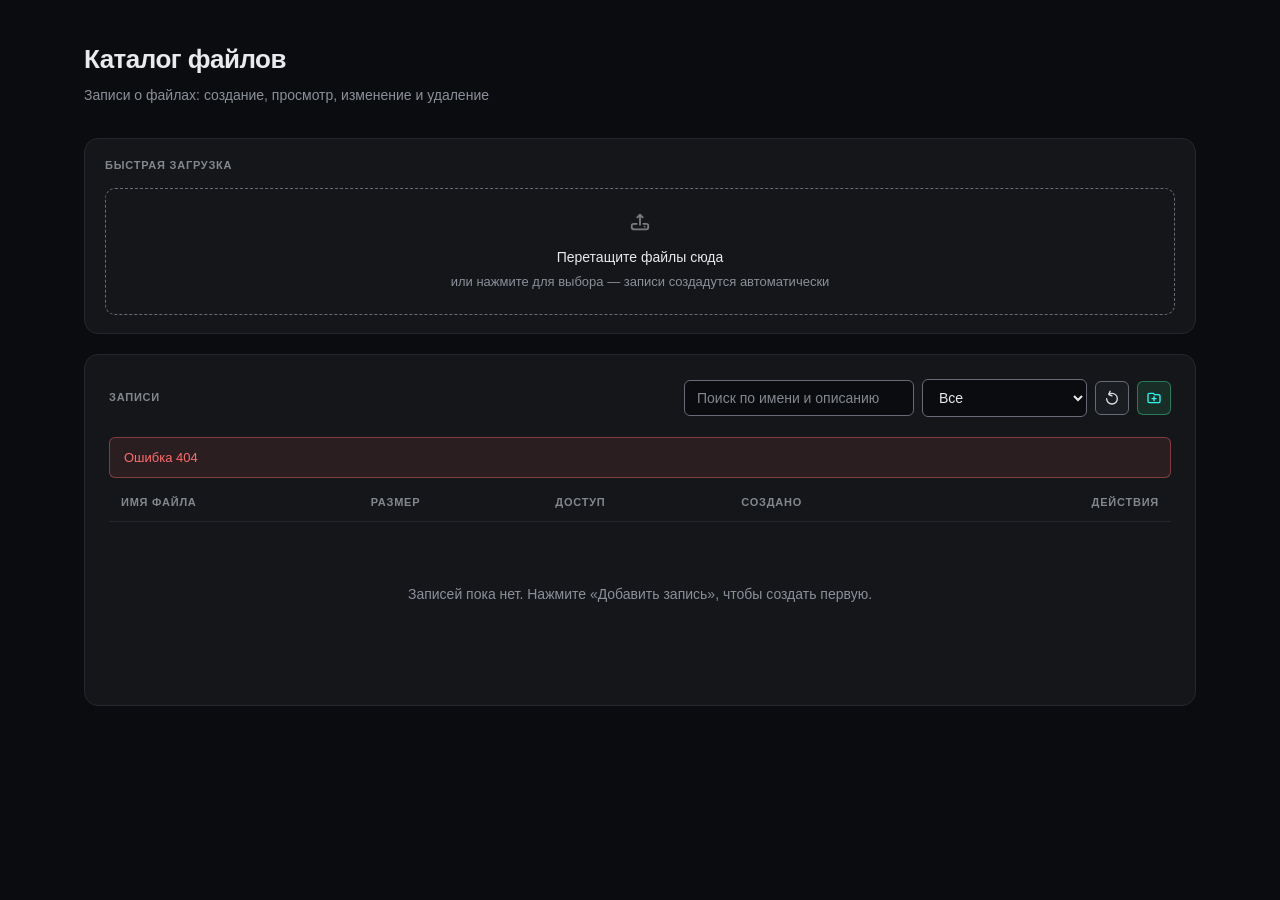
==== static/html/index.html @ 5345fb0f "Редизайн: тёмная техническая тема на CSS-токенах Палитра, отступы, скругления и шрифты объявлены пер" ====
<!DOCTYPE html>
<html lang="ru">
<head>
    <meta charset="UTF-8">
    <meta name="viewport" content="width=device-width, initial-scale=1.0">
    <title>Каталог файлов</title>
    <link rel="icon" href="data:image/svg+xml,<svg xmlns='http://www.w3.org/2000/svg' viewBox='0 0 32 32'><rect width='32' height='32' rx='7' fill='%230B0C0F'/><path d='M10 7h7l6 6v12a2 2 0 0 1-2 2H10a2 2 0 0 1-2-2V9a2 2 0 0 1 2-2z' fill='none' stroke='%233DDC97' stroke-width='2' stroke-linejoin='round'/></svg>">
    <link rel="stylesheet" href="/static/css/app.css">
</head>
<body>
    <div class="container">
        <div class="page-header">
            <h1>Каталог файлов</h1>
            <p>Записи о файлах: создание, просмотр, изменение и удаление</p>
        </div>

        <div class="upload-section">
            <h2>Быстрая загрузка</h2>

            <div class="drop-zone" id="dropZone" role="button" tabindex="0"
                 aria-label="Перетащите файлы сюда или нажмите для выбора">
                <div class="drop-zone-content">
                    <div class="drop-zone-icon">
                        <img src="/static/icons/upload.svg" class="icon-svg" alt="">
                    </div>
                    <div class="drop-zone-text">Перетащите файлы сюда</div>
                    <div class="drop-zone-hint">
                        или нажмите для выбора — записи создадутся автоматически
                    </div>
                </div>
            </div>

            <input type="file" id="fileInput" class="file-input" multiple>

            <div class="progress-container" id="progressContainer" style="display: none;">
                <div class="progress-bar">
                    <div class="progress-fill" id="progressFill"></div>
                </div>
                <div class="progress-text" id="progressText"></div>
            </div>
        </div>

        <div class="content-section">
            <div class="content-header">
                <div class="section-heading">
                    <h2 class="section-title">Записи</h2>
                </div>
                <div class="header-actions">
                    <input type="search" class="form-input toolbar-search" id="searchInput"
                           aria-label="Поиск по имени и описанию"
                           placeholder="Поиск по имени и описанию">
                    <select class="form-input toolbar-filter" id="publicFilter" aria-label="Фильтр по публичности">
                        <option value="">Все</option>
                        <option value="true">Только публичные</option>
                        <option value="false">Только приватные</option>
                    </select>
                    <button class="icon-btn" id="refreshBtn" title="Обновить список">
                        <img src="/static/icons/reload.svg" class="icon-svg" alt="Обновить">
                    </button>
                    <button class="icon-btn icon-btn-accent" id="createBtn" title="Добавить запись">
                        <img src="/static/icons/folder-plus.svg" class="icon-svg" alt="Добавить">
                    </button>
                </div>
            </div>

            <div class="notice" id="filesMessage"></div>

            <div class="loading" id="loadingFiles">
                <div class="spinner"></div>
                <p>Загрузка списка...</p>
            </div>

            <div id="filesContent" style="display: none;">
                <table class="files-table">
                    <thead>
                        <tr>
                            <th>Имя файла</th>
                            <th>Размер</th>
                            <th>Доступ</th>
                            <th>Создано</th>
                            <th>Действия</th>
                        </tr>
                    </thead>
                    <tbody id="filesList"></tbody>
                </table>

                <div class="empty-state" id="emptyState" style="display: none;">
                    <p>Записей пока нет. Нажмите «Добавить запись», чтобы создать первую.</p>
                </div>

                <div class="table-footer" id="tableFooter"></div>
            </div>
        </div>
    </div>

    <div class="modal" id="formModal">
        <div class="modal-content">
            <div class="modal-header">
                <h3 class="modal-title">Добавить запись</h3>
                <button class="close-btn" id="closeFormModal">&times;</button>
            </div>
            <div class="modal-form">
                <div class="form-group">
                    <label class="form-label" for="fieldFilename">Имя файла</label>
                    <input type="text" class="form-input" id="fieldFilename" maxlength="255"
                           placeholder="например, отчёт.pdf">
                </div>
                <div class="form-group">
                    <label class="form-label" for="fieldDescription">Описание</label>
                    <textarea class="form-input" id="fieldDescription" rows="3" maxlength="1000"
                              placeholder="Необязательное описание"></textarea>
                </div>
                <div class="form-group form-group-inline">
                    <input type="checkbox" id="fieldIsPublic">
                    <label class="form-label" for="fieldIsPublic">Публичная запись</label>
                </div>
                <div class="error-message" id="formError"></div>
            </div>
            <div class="modal-actions">
                <button class="modal-btn modal-btn-secondary" id="cancelForm">Отмена</button>
                <button class="modal-btn modal-btn-primary" id="submitForm">Сохранить</button>
            </div>
        </div>
    </div>

    <script src="/static/js/common.js"></script>
    <script src="/static/js/app.js"></script>
</body>
</html>
---- static/css/app.css ----
/* ==========================================================================
   Каталог файлов — тёмная техническая тема.
   Все цвета и размеры объявлены токенами ниже; в компонентах
   захардкоженных значений нет.
   ========================================================================== */

:root {
    /* поверхности */
    --bg:            #0B0C0F;
    --surface:       #141619;
    --surface-2:     #1A1D22;
    --surface-hover: #1F2229;

    /* границы */
    --border:        #24272E;   /* декоративные разделители и края карточек */
    --border-strong: #343945;
    --control:       #666B75;   /* границы контролов, >=3:1 по WCAG 1.4.11 */
    --control-hover: #8B909A;

    /* текст */
    --text:      #E8EAED;
    --text-dim:  #8B909A;
    --text-faint:#83888F;

    /* акценты */
    --accent:        #3DDC97;
    --accent-soft:   rgba(61, 220, 151, 0.12);
    --accent-border: rgba(61, 220, 151, 0.45);
    --danger:        #FF6B6B;
    --danger-soft:   rgba(255, 107, 107, 0.10);
    --danger-border: rgba(255, 107, 107, 0.40);

    /* геометрия */
    --r-sm: 6px;
    --r:    10px;
    --r-lg: 14px;

    /* шрифты: системные, чтобы приложение не зависело от сети */
    --font: -apple-system, BlinkMacSystemFont, "Segoe UI", Inter, Roboto,
            "Helvetica Neue", Arial, sans-serif;
    --mono: ui-monospace, SFMono-Regular, "JetBrains Mono", Menlo, Consolas, monospace;
}

* { box-sizing: border-box; }

body {
    margin: 0;
    min-height: 100vh;
    background: var(--bg);
    color: var(--text);
    font-family: var(--font);
    font-size: 15px;
    line-height: 1.5;
    -webkit-font-smoothing: antialiased;
}

.container {
    width: 100%;
    max-width: 1160px;
    margin: 0 auto;
    padding: 40px 24px 64px;
}

/* ---------- шапка страницы ---------- */

.page-header { margin-bottom: 32px; }

.page-header h1 {
    margin: 0;
    font-size: 26px;
    font-weight: 600;
    letter-spacing: -0.02em;
}

.page-header p {
    margin: 6px 0 0;
    color: var(--text-dim);
    font-size: 14px;
}

/* ---------- карточки-секции ---------- */

.upload-section,
.content-section {
    background: var(--surface);
    border: 1px solid var(--border);
    border-radius: var(--r-lg);
    padding: 24px;
    margin-bottom: 20px;
}

/* Загрузка — вспомогательное действие, поэтому карточка компактнее,
   чтобы таблица не уходила под сгиб. */
.upload-section { padding: 18px 20px; }

/* Единый стиль надзаголовка: секции, шапка таблицы, карточки записи */
.upload-section h2,
.section-title,
.detail-card-title,
.files-table th {
    font-size: 11px;
    font-weight: 600;
    text-transform: uppercase;
    letter-spacing: 0.07em;
    color: var(--text-faint);
}

.upload-section h2 { margin: 0 0 14px; }

/* ---------- зона перетаскивания ---------- */

.drop-zone {
    border: 1px dashed var(--control);
    border-radius: var(--r);
    padding: 22px 20px;
    text-align: center;
    cursor: pointer;
    transition: border-color 0.15s, background 0.15s;
}

.drop-zone:hover {
    border-color: var(--control-hover);
    background: var(--surface-2);
}

.drop-zone.drag-over {
    border-color: var(--accent-border);
    background: var(--accent-soft);
}

.drop-zone-icon { margin-bottom: 8px; opacity: 0.5; }
.drop-zone-text { font-size: 14px; font-weight: 500; }
.drop-zone-hint { margin-top: 4px; font-size: 13px; color: var(--text-dim); }

.file-input { display: none; }

/* ---------- прогресс ---------- */

.progress-container { margin-top: 16px; }

.progress-bar {
    height: 3px;
    background: var(--border);
    border-radius: 2px;
    overflow: hidden;
}

.progress-fill {
    height: 100%;
    width: 0;
    background: var(--accent);
    transition: width 0.25s;
}

.progress-text {
    margin-top: 8px;
    font-size: 12px;
    font-family: var(--mono);
    color: var(--text-dim);
}

/* ---------- заголовок секции и панель инструментов ---------- */

.content-header {
    display: flex;
    align-items: center;
    justify-content: space-between;
    gap: 14px;
    flex-wrap: wrap;
    margin-bottom: 20px;
}

.section-heading { display: flex; align-items: center; gap: 12px; }

.section-title { margin: 0; }

/* Имя файла — заголовок страницы записи, а не подпись секции:
   верхний регистр исказил бы само имя. */
.record-title {
    margin: 0;
    font-size: 17px;
    font-weight: 600;
    letter-spacing: -0.01em;
    color: var(--text);
    word-break: break-word;
}

.header-actions {
    display: flex;
    align-items: center;
    gap: 8px;
    flex-wrap: wrap;
}

.header-actions .toolbar-search { width: 230px; max-width: 100%; }
.header-actions .toolbar-filter { width: 165px; }

/* ---------- кнопки-иконки ---------- */

.icon-btn {
    display: inline-flex;
    align-items: center;
    justify-content: center;
    width: 34px;
    height: 34px;
    padding: 0;
    background: var(--surface-2);
    border: 1px solid var(--control);
    border-radius: var(--r-sm);
    color: var(--text);
    cursor: pointer;
    transition: background 0.15s, border-color 0.15s;
}

.icon-btn:hover { background: var(--surface-hover); border-color: var(--control-hover); }

.icon-btn-accent {
    background: var(--accent-soft);
    border-color: var(--accent-border);
}
.icon-btn-accent:hover { background: rgba(61, 220, 151, 0.2); }

/* Иконки — чёрные SVG в <img>, поэтому перекрашиваем фильтром:
   brightness(0) делает силуэт, invert() поднимает его до светлого. */
.icon-svg {
    width: 16px;
    height: 16px;
    filter: brightness(0) invert(0.88);
}

.icon-btn-accent .icon-svg { filter: brightness(0) invert(0.82) sepia(1) saturate(4) hue-rotate(95deg); }
.drop-zone-icon .icon-svg { width: 22px; height: 22px; }

/* ---------- таблица ---------- */

#filesContent { overflow-x: auto; }

.files-table {
    width: 100%;
    border-collapse: collapse;
}

.files-table th {
    padding: 0 12px 10px;
    text-align: left;
    border-bottom: 1px solid var(--border);
    white-space: nowrap;
}

/* заголовок колонки выравниваем по её содержимому */
.files-table th:last-child { text-align: right; }

.files-table td {
    padding: 14px 12px;
    border-bottom: 1px solid var(--border);
    vertical-align: middle;
}

.files-table tr:last-child td { border-bottom: none; }

.clickable-row { cursor: pointer; transition: background 0.12s; }
.clickable-row:hover { background: var(--surface-2); }

.file-name-cell { min-width: 220px; }
.file-name-text { font-weight: 500; }

.row-hint {
    display: block;
    margin-top: 3px;
    font-size: 12px;
    color: var(--text-dim);
}

/* числа и даты — моноширинным, так столбцы читаются ровнее */
.files-table td:nth-child(2),
.files-table td:nth-child(4) {
    font-family: var(--mono);
    font-size: 13px;
    color: var(--text-dim);
    white-space: nowrap;
}

.actions-cell { cursor: default; width: 1%; white-space: nowrap; }

.file-actions { display: flex; gap: 6px; justify-content: flex-end; }

.action-btn {
    display: inline-flex;
    align-items: center;
    justify-content: center;
    width: 30px;
    height: 30px;
    padding: 0;
    background: transparent;
    border: 1px solid transparent;
    border-radius: var(--r-sm);
    cursor: pointer;
    transition: background 0.12s, border-color 0.12s;
}

.action-btn:hover { background: var(--surface-hover); border-color: var(--control); }
.action-btn[disabled] { opacity: 0.3; cursor: not-allowed; }
.action-btn[disabled]:hover { background: transparent; border-color: transparent; }

.delete-btn:hover { background: var(--danger-soft); border-color: var(--danger-border); }
.delete-btn:hover .icon-svg { filter: brightness(0) invert(0.6) sepia(1) saturate(6) hue-rotate(-30deg); }

/* ---------- бейджи ---------- */

.badge {
    display: inline-flex;
    align-items: center;
    gap: 6px;
    font-size: 12px;
    font-weight: 500;
    white-space: nowrap;
}

.badge::before {
    content: "";
    width: 6px;
    height: 6px;
    border-radius: 50%;
    background: currentColor;
}

.badge-public  { color: var(--accent); }
.badge-private { color: var(--text-faint); }

.muted { color: var(--text-faint); }
.mono  { font-family: var(--mono); font-size: 13px; }

/* ---------- состояния ---------- */

.notice {
    display: none;
    margin-bottom: 16px;
    padding: 10px 14px;
    border-radius: var(--r-sm);
    font-size: 13px;
    border: 1px solid var(--danger-border);
    background: var(--danger-soft);
    color: var(--danger);
}

.notice.success {
    border-color: var(--accent-border);
    background: var(--accent-soft);
    color: var(--accent);
}

.notice.info {
    border-color: var(--border-strong);
    background: var(--surface-2);
    color: var(--text-dim);
}

.loading { padding: 48px 0; text-align: center; color: var(--text-dim); }
.loading p { margin: 14px 0 0; font-size: 13px; }

.spinner {
    width: 26px;
    height: 26px;
    margin: 0 auto;
    border: 2px solid var(--border);
    border-top-color: var(--accent);
    border-radius: 50%;
    animation: spin 0.8s linear infinite;
}

@keyframes spin { to { transform: rotate(360deg); } }

.empty-state {
    padding: 48px 20px;
    text-align: center;
    color: var(--text-dim);
    font-size: 14px;
}

.table-footer {
    margin-top: 14px;
    text-align: right;
    font-size: 12px;
    font-family: var(--mono);
    color: var(--text-faint);
}

/* ---------- формы ---------- */

.form-group { display: flex; flex-direction: column; gap: 7px; margin-bottom: 18px; }
.form-group-inline { flex-direction: row; align-items: center; gap: 10px; }
.form-group-inline .form-label { margin: 0; }

.form-label {
    font-size: 12px;
    font-weight: 500;
    color: var(--text-dim);
}

.form-input {
    width: 100%;
    padding: 9px 12px;
    background: var(--bg);
    border: 1px solid var(--control);
    border-radius: var(--r-sm);
    color: var(--text);
    font-family: var(--font);
    font-size: 14px;
    transition: border-color 0.15s, box-shadow 0.15s;
}

.form-input::placeholder { color: var(--text-faint); }

.form-input:focus {
    outline: none;
    border-color: var(--accent-border);
    box-shadow: 0 0 0 3px var(--accent-soft);
}

textarea.form-input { resize: vertical; line-height: 1.5; }

select.form-input { cursor: pointer; }
select.form-input option { background: var(--surface); color: var(--text); }

input[type="checkbox"] {
    width: 16px;
    height: 16px;
    accent-color: var(--accent);
    cursor: pointer;
}

.error-message {
    display: none;
    margin-bottom: 16px;
    padding: 9px 12px;
    border: 1px solid var(--danger-border);
    background: var(--danger-soft);
    border-radius: var(--r-sm);
    color: var(--danger);
    font-size: 13px;
}

/* ---------- кнопки ---------- */

.modal-btn {
    padding: 9px 18px;
    border-radius: var(--r-sm);
    border: 1px solid var(--control);
    background: var(--surface-2);
    color: var(--text);
    font-family: var(--font);
    font-size: 14px;
    font-weight: 500;
    cursor: pointer;
    transition: background 0.15s, border-color 0.15s;
}

.modal-btn:hover { background: var(--surface-hover); }
.modal-btn[disabled] { opacity: 0.45; cursor: not-allowed; }

.modal-btn-primary {
    background: var(--accent);
    border-color: var(--accent);
    color: #06281B;
    font-weight: 600;
}
.modal-btn-primary:hover { background: #4FE8A6; border-color: #4FE8A6; }

.modal-btn-danger {
    background: var(--danger-soft);
    border-color: var(--danger-border);
    color: var(--danger);
}
.modal-btn-danger:hover { background: rgba(255, 107, 107, 0.18); }

/* ---------- модальные окна ---------- */

.modal {
    display: none;
    position: fixed;
    inset: 0;
    z-index: 100;
    background: rgba(0, 0, 0, 0.66);
    justify-content: center;
    align-items: center;
    padding: 20px;
}

.modal-content {
    width: 100%;
    max-width: 460px;
    background: var(--surface);
    border: 1px solid var(--border-strong);
    border-radius: var(--r-lg);
    padding: 24px;
}

.modal-header {
    display: flex;
    align-items: center;
    justify-content: space-between;
    margin-bottom: 20px;
}

.modal-title { margin: 0; font-size: 16px; font-weight: 600; }

.close-btn {
    width: 28px;
    height: 28px;
    background: transparent;
    border: none;
    border-radius: var(--r-sm);
    color: var(--text-dim);
    font-size: 22px;
    line-height: 1;
    cursor: pointer;
}
.close-btn:hover { background: var(--surface-hover); color: var(--text); }

.modal-actions {
    display: flex;
    justify-content: flex-end;
    gap: 10px;
    margin-top: 4px;
}

/* ---------- видимый фокус (WCAG 2.4.7) ---------- */

:focus-visible {
    outline: 2px solid var(--accent);
    outline-offset: 2px;
}

.form-input:focus-visible { outline: none; }

/* ---------- страница записи ---------- */

.detail-grid {
    display: grid;
    grid-template-columns: minmax(0, 3fr) minmax(0, 2fr);
    gap: 20px;
    align-items: start;
}

.detail-card {
    background: var(--surface-2);
    border: 1px solid var(--border);
    border-radius: var(--r);
    padding: 20px;
}

.detail-card-title { margin: 0 0 16px; }
.detail-card-title:not(:first-child) { margin-top: 26px; }

.detail-list {
    display: grid;
    grid-template-columns: auto 1fr;
    gap: 10px 18px;
    margin: 0;
    font-size: 13px;
}
.detail-list dt { color: var(--text-dim); }
.detail-list dd { margin: 0; font-family: var(--mono); word-break: break-word; }

.detail-actions,
.detail-buttons { display: flex; gap: 8px; flex-wrap: wrap; }

.detail-buttons .modal-btn { flex: 1 1 auto; }

#notFound .modal-btn { margin-top: 18px; }

/* ---------- адаптив ---------- */

@media (max-width: 880px) {
    .detail-grid { grid-template-columns: 1fr; }
    .container { padding: 28px 16px 48px; }

    /* панель инструментов уходит под заголовок, а не жмётся справа */
    .content-header { flex-direction: column; align-items: stretch; }
    .header-actions { width: 100%; }
    .header-actions .toolbar-search { flex: 1 1 100%; width: auto; }
    .header-actions .toolbar-filter { flex: 1 1 140px; width: auto; }
}
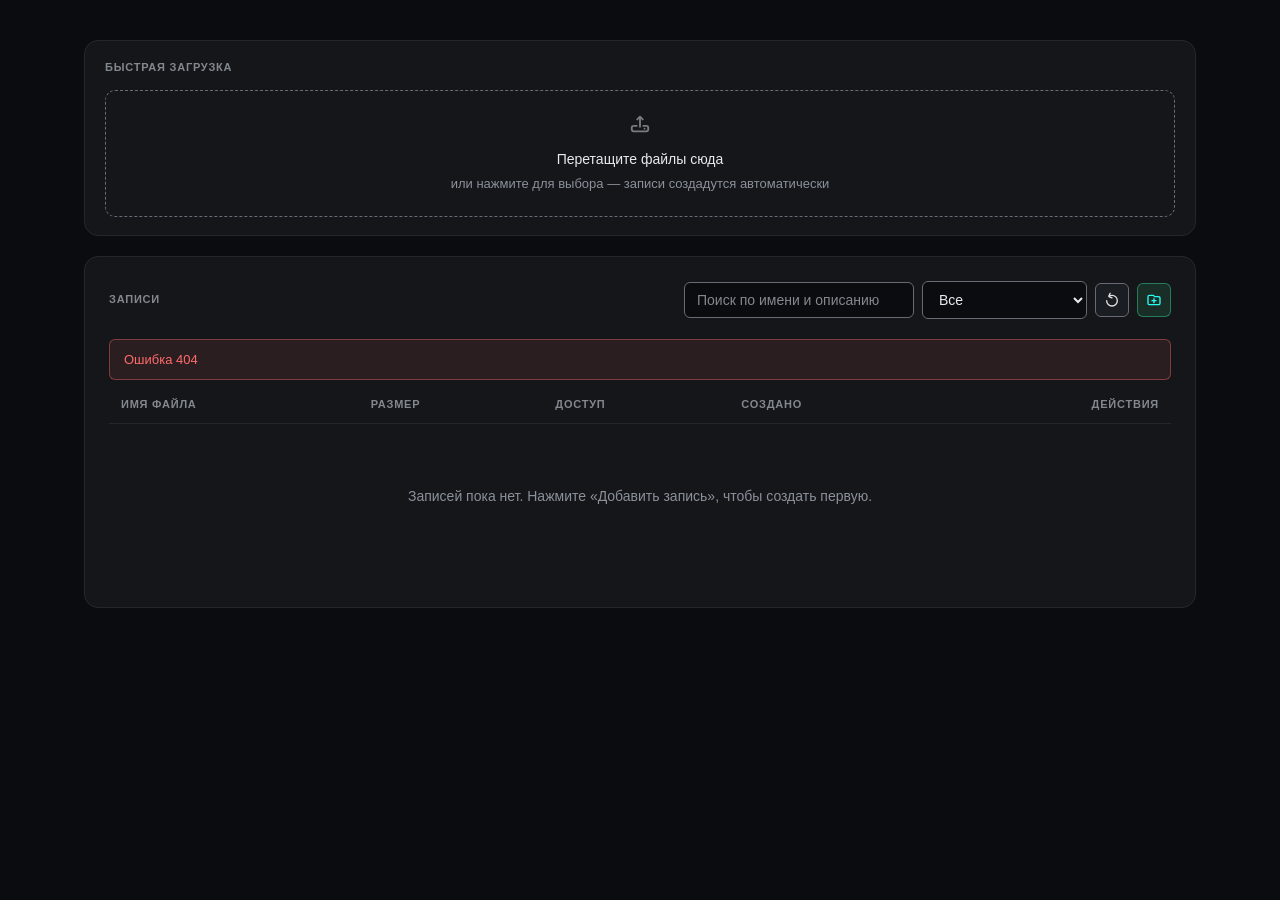
==== commit 0a8559c2: "Убрана шапка списка и подписи групп на странице записи Список начинается сразу с содержимого. Группы" ====
--- a/static/html/index.html
+++ b/static/html/index.html
@@ -9,11 +9,6 @@
 </head>
 <body>
     <div class="container">
-        <div class="page-header">
-            <h1>Каталог файлов</h1>
-            <p>Записи о файлах: создание, просмотр, изменение и удаление</p>
-        </div>
-
         <div class="upload-section">
             <h2>Быстрая загрузка</h2>
 
--- a/static/css/app.css
+++ b/static/css/app.css
@@ -567,6 +567,11 @@
 
 .detail-buttons .modal-btn { flex: 1 1 auto; }
 
+/* Подписей у групп больше нет, поэтому их разделяет расстояние:
+   между сведениями и действиями, и заметно больше — перед удалением. */
+.detail-buttons { margin-top: 22px; }
+.detail-card .modal-btn-danger { margin-top: 32px; }
+
 #notFound .modal-btn { margin-top: 18px; }
 
 /* ---------- адаптив ---------- */
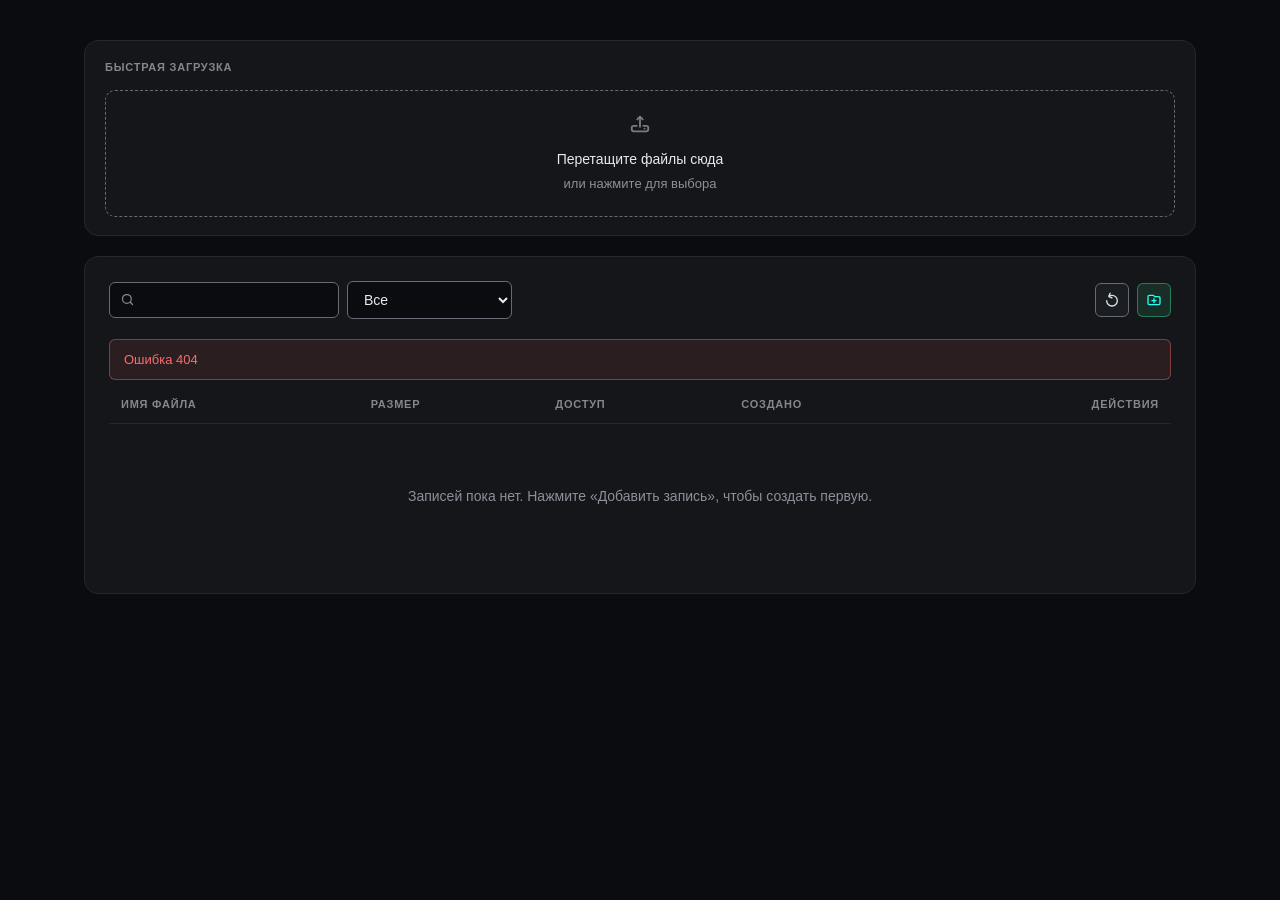
==== commit c6f3b147: "Правки интерфейса по замечаниям Список: короткая подсказка в зоне загрузки, убран заголовок «Записи»" ====
--- a/static/html/index.html
+++ b/static/html/index.html
@@ -19,9 +19,7 @@
                         <img src="/static/icons/upload.svg" class="icon-svg" alt="">
                     </div>
                     <div class="drop-zone-text">Перетащите файлы сюда</div>
-                    <div class="drop-zone-hint">
-                        или нажмите для выбора — записи создадутся автоматически
-                    </div>
+                    <div class="drop-zone-hint">или нажмите для выбора</div>
                 </div>
             </div>
 
@@ -37,13 +35,9 @@
 
         <div class="content-section">
             <div class="content-header">
-                <div class="section-heading">
-                    <h2 class="section-title">Записи</h2>
-                </div>
                 <div class="header-actions">
                     <input type="search" class="form-input toolbar-search" id="searchInput"
-                           aria-label="Поиск по имени и описанию"
-                           placeholder="Поиск по имени и описанию">
+                           aria-label="Поиск по имени и описанию">
                     <select class="form-input toolbar-filter" id="publicFilter" aria-label="Фильтр по публичности">
                         <option value="">Все</option>
                         <option value="true">Только публичные</option>
@@ -82,8 +76,6 @@
                 <div class="empty-state" id="emptyState" style="display: none;">
                     <p>Записей пока нет. Нажмите «Добавить запись», чтобы создать первую.</p>
                 </div>
-
-                <div class="table-footer" id="tableFooter"></div>
             </div>
         </div>
     </div>
--- a/static/css/app.css
+++ b/static/css/app.css
@@ -164,7 +164,6 @@
 .content-header {
     display: flex;
     align-items: center;
-    justify-content: space-between;
     gap: 14px;
     flex-wrap: wrap;
     margin-bottom: 20px;
@@ -190,9 +189,21 @@
     align-items: center;
     gap: 8px;
     flex-wrap: wrap;
-}
-
-.header-actions .toolbar-search { width: 230px; max-width: 100%; }
+    flex: 1 1 auto;
+}
+
+/* поля поиска и фильтра слева, кнопки действий прижаты вправо */
+.header-actions .icon-btn:first-of-type { margin-left: auto; }
+
+.header-actions .toolbar-search {
+    width: 230px;
+    max-width: 100%;
+    padding-left: 34px;
+    background-image: url("data:image/svg+xml,<svg xmlns='http://www.w3.org/2000/svg' viewBox='0 0 24 24' fill='none' stroke='%2383888F' stroke-width='2' stroke-linecap='round'><circle cx='11' cy='11' r='7'/><path d='M20 20l-3.5-3.5'/></svg>");
+    background-repeat: no-repeat;
+    background-position: 10px center;
+    background-size: 15px 15px;
+}
 .header-actions .toolbar-filter { width: 165px; }
 
 /* ---------- кнопки-иконки ---------- */
@@ -267,8 +278,12 @@
 .row-hint {
     display: block;
     margin-top: 3px;
+    max-width: 320px;
     font-size: 12px;
     color: var(--text-dim);
+    white-space: nowrap;
+    overflow: hidden;
+    text-overflow: ellipsis;
 }
 
 /* числа и даты — моноширинным, так столбцы читаются ровнее */
@@ -377,14 +392,6 @@
     font-size: 14px;
 }
 
-.table-footer {
-    margin-top: 14px;
-    text-align: right;
-    font-size: 12px;
-    font-family: var(--mono);
-    color: var(--text-faint);
-}
-
 /* ---------- формы ---------- */
 
 .form-group { display: flex; flex-direction: column; gap: 7px; margin-bottom: 18px; }
@@ -539,7 +546,6 @@
     display: grid;
     grid-template-columns: minmax(0, 3fr) minmax(0, 2fr);
     gap: 20px;
-    align-items: start;
 }
 
 .detail-card {
@@ -562,10 +568,16 @@
 .detail-list dt { color: var(--text-dim); }
 .detail-list dd { margin: 0; font-family: var(--mono); word-break: break-word; }
 
-.detail-actions,
-.detail-buttons { display: flex; gap: 8px; flex-wrap: wrap; }
-
-.detail-buttons .modal-btn { flex: 1 1 auto; }
+.detail-actions { display: flex; gap: 8px; flex-wrap: wrap; }
+
+/* Сетка вместо flex: две кнопки в ряд ровно пополам,
+   третья занимает всю ширину. */
+.detail-buttons {
+    display: grid;
+    grid-template-columns: 1fr 1fr;
+    gap: 8px;
+}
+.detail-buttons .modal-btn:nth-child(3) { grid-column: 1 / -1; }
 
 /* Подписей у групп больше нет, поэтому их разделяет расстояние:
    между сведениями и действиями, и заметно больше — перед удалением. */
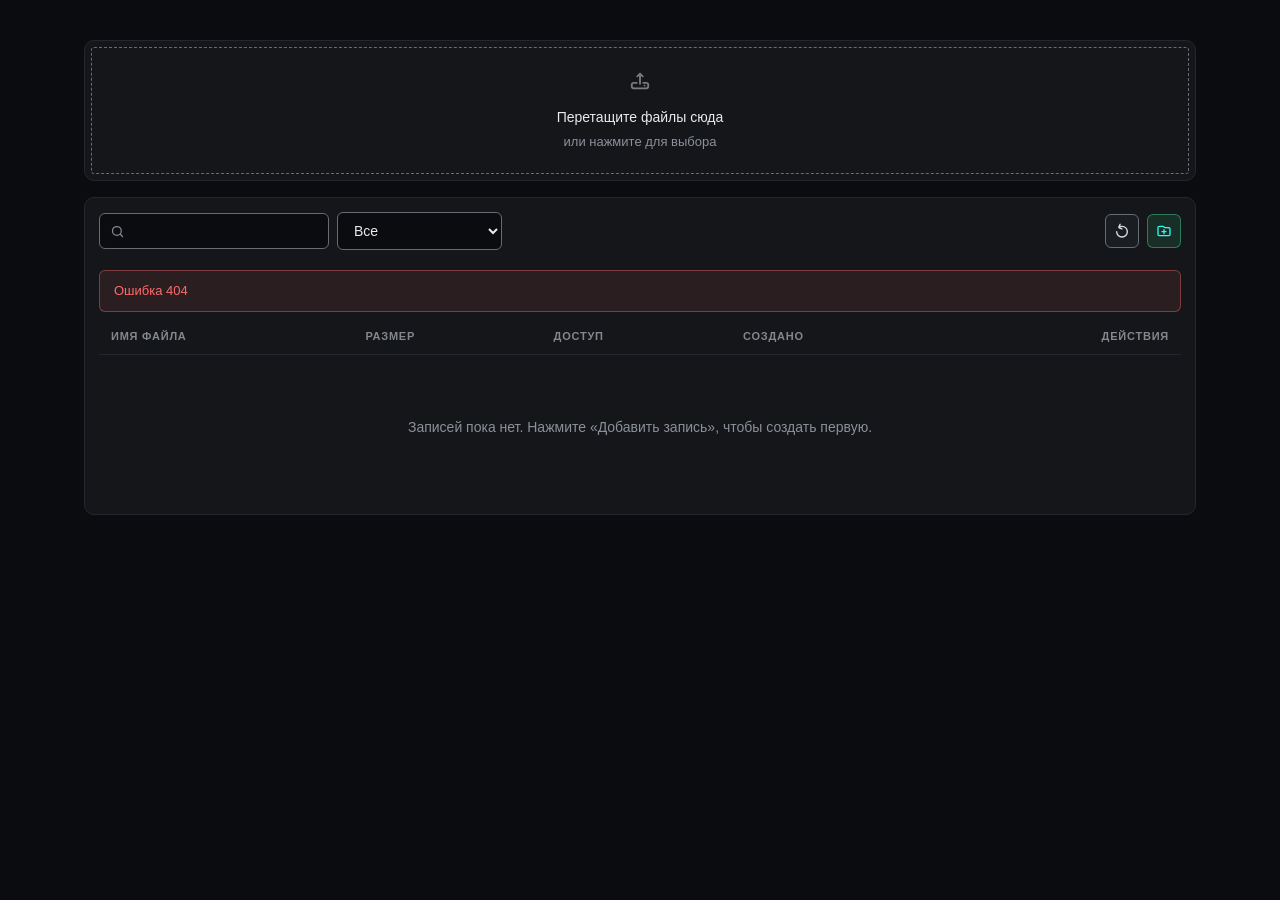
==== commit 7d68b1cc: "Зоне перетаскивания возвращено скругление через уменьшение зазора Секция загрузки получила отдельный" ====
--- a/static/html/index.html
+++ b/static/html/index.html
@@ -10,8 +10,6 @@
 <body>
     <div class="container">
         <div class="upload-section">
-            <h2>Быстрая загрузка</h2>
-
             <div class="drop-zone" id="dropZone" role="button" tabindex="0"
                  aria-label="Перетащите файлы сюда или нажмите для выбора">
                 <div class="drop-zone-content">
--- a/static/css/app.css
+++ b/static/css/app.css
@@ -30,10 +30,20 @@
     --danger-soft:   rgba(255, 107, 107, 0.10);
     --danger-border: rgba(255, 107, 107, 0.40);
 
-    /* геометрия */
-    --r-sm: 6px;
-    --r:    10px;
-    --r-lg: 14px;
+    /* Геометрия. Скругления связаны правилом вложенности:
+       радиус внешнего угла = радиус внутреннего + расстояние между границами.
+       Тогда углы вложенных прямоугольников концентричны. */
+    --border-w:   1px;  /* толщина рамки карточек */
+    --nest-gap:  14px;  /* padding внешней карточки до вложенной */
+    --r-inner:   10px;  /* вложенные карточки и зона загрузки */
+    --r-control:  6px;  /* поля ввода и кнопки */
+
+    --zone-gap:   6px;  /* отступ секции загрузки до зоны перетаскивания */
+
+    /* Радиус скруглён по внешнему краю рамки, поэтому в зазор входит
+       и сама рамка: иначе углы расходятся на её толщину. */
+    --r-outer: calc(var(--r-inner) + var(--nest-gap) + var(--border-w));
+    --r-zone:  calc(var(--r-inner) - var(--zone-gap) - var(--border-w));
 
     /* шрифты: системные, чтобы приложение не зависело от сети */
     --font: -apple-system, BlinkMacSystemFont, "Segoe UI", Inter, Roboto,
@@ -84,14 +94,18 @@
 .content-section {
     background: var(--surface);
     border: 1px solid var(--border);
-    border-radius: var(--r-lg);
-    padding: 24px;
-    margin-bottom: 20px;
-}
-
-/* Загрузка — вспомогательное действие, поэтому карточка компактнее,
-   чтобы таблица не уходила под сгиб. */
-.upload-section { padding: 18px 20px; }
+    border-radius: var(--r-inner);
+    padding: var(--nest-gap);
+    margin-bottom: 16px;
+}
+
+/* Зазор у секции загрузки меньше общего: так зоне внутри остаётся
+   собственное скругление, а правило вложенности сохраняется. */
+.upload-section { padding: var(--zone-gap); }
+
+/* Оболочка вокруг вложенных карточек: только здесь радиус увеличен,
+   чтобы её углы были концентричны углам вложенных. */
+.nesting-shell { border-radius: var(--r-outer); }
 
 /* Единый стиль надзаголовка: секции, шапка таблицы, карточки записи */
 .upload-section h2,
@@ -111,7 +125,7 @@
 
 .drop-zone {
     border: 1px dashed var(--control);
-    border-radius: var(--r);
+    border-radius: var(--r-zone);
     padding: 22px 20px;
     text-align: center;
     cursor: pointer;
@@ -177,9 +191,9 @@
    верхний регистр исказил бы само имя. */
 .record-title {
     margin: 0;
-    font-size: 17px;
+    font-size: 24px;
     font-weight: 600;
-    letter-spacing: -0.01em;
+    letter-spacing: -0.02em;
     color: var(--text);
     word-break: break-word;
 }
@@ -217,7 +231,7 @@
     padding: 0;
     background: var(--surface-2);
     border: 1px solid var(--control);
-    border-radius: var(--r-sm);
+    border-radius: var(--r-control);
     color: var(--text);
     cursor: pointer;
     transition: background 0.15s, border-color 0.15s;
@@ -308,7 +322,7 @@
     padding: 0;
     background: transparent;
     border: 1px solid transparent;
-    border-radius: var(--r-sm);
+    border-radius: var(--r-control);
     cursor: pointer;
     transition: background 0.12s, border-color 0.12s;
 }
@@ -351,7 +365,7 @@
     display: none;
     margin-bottom: 16px;
     padding: 10px 14px;
-    border-radius: var(--r-sm);
+    border-radius: var(--r-control);
     font-size: 13px;
     border: 1px solid var(--danger-border);
     background: var(--danger-soft);
@@ -409,7 +423,7 @@
     padding: 9px 12px;
     background: var(--bg);
     border: 1px solid var(--control);
-    border-radius: var(--r-sm);
+    border-radius: var(--r-control);
     color: var(--text);
     font-family: var(--font);
     font-size: 14px;
@@ -442,7 +456,7 @@
     padding: 9px 12px;
     border: 1px solid var(--danger-border);
     background: var(--danger-soft);
-    border-radius: var(--r-sm);
+    border-radius: var(--r-control);
     color: var(--danger);
     font-size: 13px;
 }
@@ -451,7 +465,7 @@
 
 .modal-btn {
     padding: 9px 18px;
-    border-radius: var(--r-sm);
+    border-radius: var(--r-control);
     border: 1px solid var(--control);
     background: var(--surface-2);
     color: var(--text);
@@ -498,7 +512,7 @@
     max-width: 460px;
     background: var(--surface);
     border: 1px solid var(--border-strong);
-    border-radius: var(--r-lg);
+    border-radius: var(--r-inner);
     padding: 24px;
 }
 
@@ -516,7 +530,7 @@
     height: 28px;
     background: transparent;
     border: none;
-    border-radius: var(--r-sm);
+    border-radius: var(--r-control);
     color: var(--text-dim);
     font-size: 22px;
     line-height: 1;
@@ -551,12 +565,14 @@
 .detail-card {
     background: var(--surface-2);
     border: 1px solid var(--border);
-    border-radius: var(--r);
+    border-radius: var(--r-inner);
     padding: 20px;
 }
 
 .detail-card-title { margin: 0 0 16px; }
-.detail-card-title:not(:first-child) { margin-top: 26px; }
+
+/* Кнопка навигации стоит в углу карточки, над её заголовком */
+.detail-card > .icon-btn { margin-bottom: 14px; }
 
 .detail-list {
     display: grid;
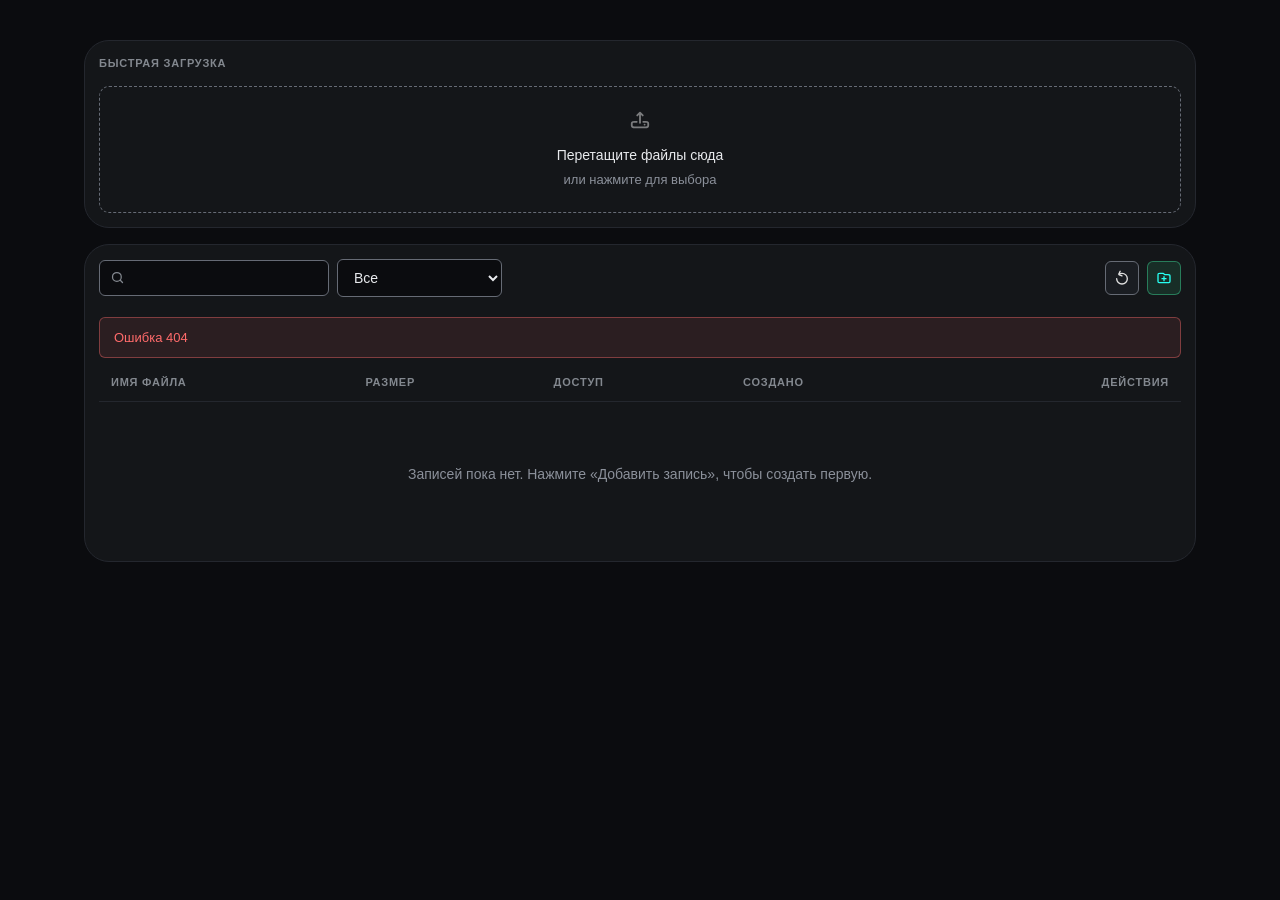
==== commit 8c4d0aa4: "Откат радиусов на странице списка к прежнему состоянию Секции снова скруглены на 25px, зона перетаск" ====
--- a/static/html/index.html
+++ b/static/html/index.html
@@ -10,6 +10,8 @@
 <body>
     <div class="container">
         <div class="upload-section">
+            <h2>Быстрая загрузка</h2>
+
             <div class="drop-zone" id="dropZone" role="button" tabindex="0"
                  aria-label="Перетащите файлы сюда или нажмите для выбора">
                 <div class="drop-zone-content">
--- a/static/css/app.css
+++ b/static/css/app.css
@@ -38,12 +38,9 @@
     --r-inner:   10px;  /* вложенные карточки и зона загрузки */
     --r-control:  6px;  /* поля ввода и кнопки */
 
-    --zone-gap:   6px;  /* отступ секции загрузки до зоны перетаскивания */
-
     /* Радиус скруглён по внешнему краю рамки, поэтому в зазор входит
        и сама рамка: иначе углы расходятся на её толщину. */
     --r-outer: calc(var(--r-inner) + var(--nest-gap) + var(--border-w));
-    --r-zone:  calc(var(--r-inner) - var(--zone-gap) - var(--border-w));
 
     /* шрифты: системные, чтобы приложение не зависело от сети */
     --font: -apple-system, BlinkMacSystemFont, "Segoe UI", Inter, Roboto,
@@ -94,18 +91,14 @@
 .content-section {
     background: var(--surface);
     border: 1px solid var(--border);
-    border-radius: var(--r-inner);
+    border-radius: var(--r-outer);
     padding: var(--nest-gap);
     margin-bottom: 16px;
 }
 
-/* Зазор у секции загрузки меньше общего: так зоне внутри остаётся
-   собственное скругление, а правило вложенности сохраняется. */
-.upload-section { padding: var(--zone-gap); }
-
-/* Оболочка вокруг вложенных карточек: только здесь радиус увеличен,
-   чтобы её углы были концентричны углам вложенных. */
-.nesting-shell { border-radius: var(--r-outer); }
+/* Загрузка — вспомогательное действие, поэтому карточка компактнее,
+   чтобы таблица не уходила под сгиб. */
+.upload-section { padding: var(--nest-gap); }
 
 /* Единый стиль надзаголовка: секции, шапка таблицы, карточки записи */
 .upload-section h2,
@@ -125,7 +118,7 @@
 
 .drop-zone {
     border: 1px dashed var(--control);
-    border-radius: var(--r-zone);
+    border-radius: var(--r-inner);
     padding: 22px 20px;
     text-align: center;
     cursor: pointer;
@@ -512,7 +505,7 @@
     max-width: 460px;
     background: var(--surface);
     border: 1px solid var(--border-strong);
-    border-radius: var(--r-inner);
+    border-radius: var(--r-outer);
     padding: 24px;
 }
 
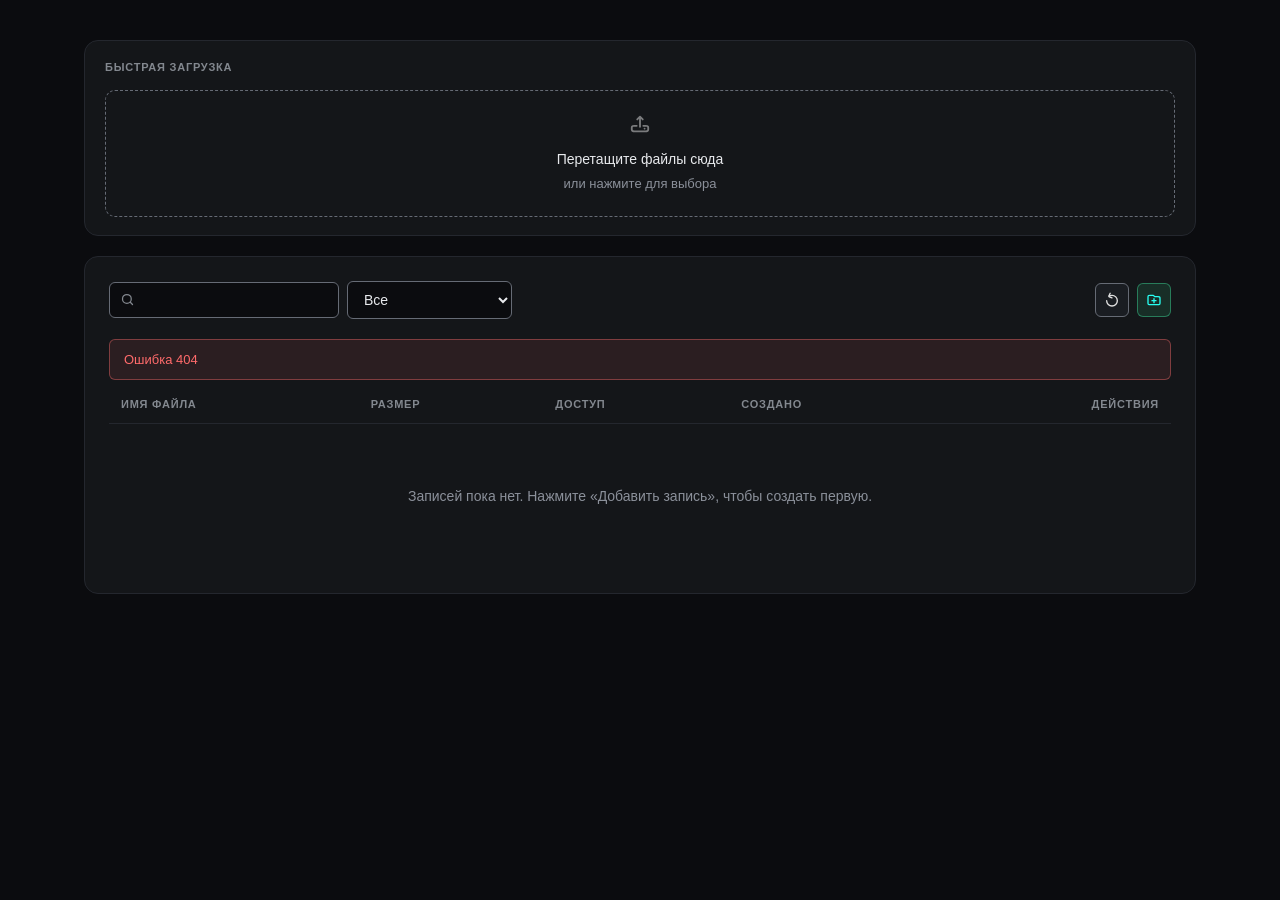
==== commit f269f929: "Предел описания поднят с 1000 до 5000 символов Ограничение было только на уровне Pydantic-схемы, кол" ====
--- a/static/html/index.html
+++ b/static/html/index.html
@@ -94,7 +94,7 @@
                 </div>
                 <div class="form-group">
                     <label class="form-label" for="fieldDescription">Описание</label>
-                    <textarea class="form-input" id="fieldDescription" rows="3" maxlength="1000"
+                    <textarea class="form-input" id="fieldDescription" rows="3" maxlength="5000"
                               placeholder="Необязательное описание"></textarea>
                 </div>
                 <div class="form-group form-group-inline">
--- a/static/css/app.css
+++ b/static/css/app.css
@@ -35,6 +35,7 @@
        Тогда углы вложенных прямоугольников концентричны. */
     --border-w:   1px;  /* толщина рамки карточек */
     --nest-gap:  14px;  /* padding внешней карточки до вложенной */
+    --r-section: 14px;  /* секции верхнего уровня и модальное окно */
     --r-inner:   10px;  /* вложенные карточки и зона загрузки */
     --r-control:  6px;  /* поля ввода и кнопки */
 
@@ -91,14 +92,14 @@
 .content-section {
     background: var(--surface);
     border: 1px solid var(--border);
-    border-radius: var(--r-outer);
-    padding: var(--nest-gap);
-    margin-bottom: 16px;
+    border-radius: var(--r-section);
+    padding: 24px;
+    margin-bottom: 20px;
 }
 
 /* Загрузка — вспомогательное действие, поэтому карточка компактнее,
    чтобы таблица не уходила под сгиб. */
-.upload-section { padding: var(--nest-gap); }
+.upload-section { padding: 18px 20px; }
 
 /* Единый стиль надзаголовка: секции, шапка таблицы, карточки записи */
 .upload-section h2,
@@ -505,7 +506,7 @@
     max-width: 460px;
     background: var(--surface);
     border: 1px solid var(--border-strong);
-    border-radius: var(--r-outer);
+    border-radius: var(--r-section);
     padding: 24px;
 }
 
@@ -567,6 +568,13 @@
 /* Кнопка навигации стоит в углу карточки, над её заголовком */
 .detail-card > .icon-btn { margin-bottom: 14px; }
 
+/* Оболочка вокруг вложенных карточек: только здесь действует правило
+   вложенности, поэтому и зазор, и радиус заданы формулой. */
+.nesting-shell {
+    padding: var(--nest-gap);
+    border-radius: var(--r-outer);
+}
+
 .detail-list {
     display: grid;
     grid-template-columns: auto 1fr;
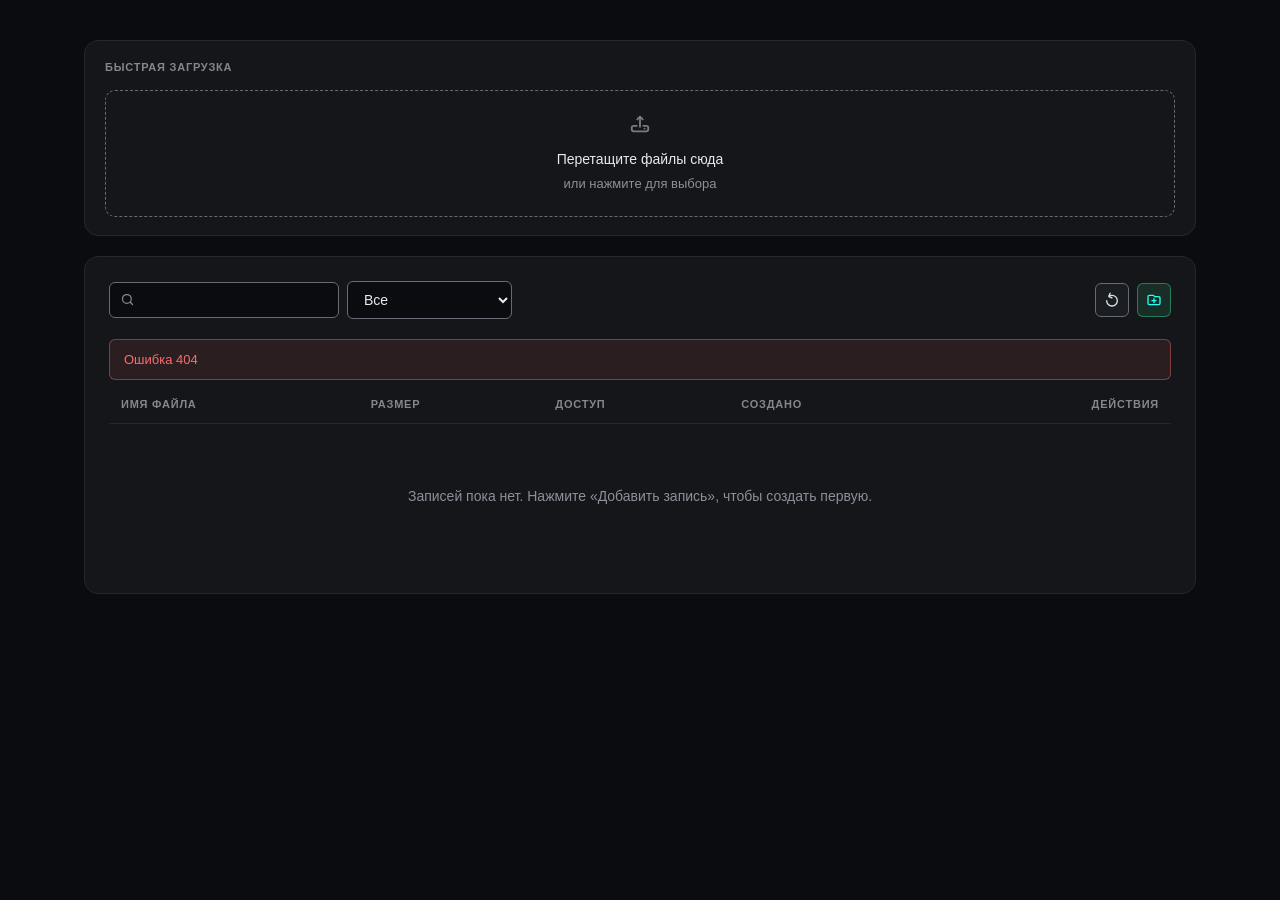
==== commit 23961c75: "Клиент вынесен в отдельный сервис на другом порту Фронтенд отдаёт app/frontend.py на порту 5173, app" ====
--- a/static/html/index.html
+++ b/static/html/index.html
@@ -93,6 +93,25 @@
                            placeholder="например, отчёт.pdf">
                 </div>
                 <div class="form-group">
+                    <label class="form-label">Файл</label>
+
+                    <div class="drop-zone drop-zone-compact" id="formDropZone"
+                         role="button" tabindex="0"
+                         aria-label="Перетащите файл сюда или нажмите для выбора">
+                        <div class="drop-zone-text">Перетащите файл сюда</div>
+                        <div class="drop-zone-hint">или нажмите для выбора</div>
+                    </div>
+
+                    <div class="picked-file" id="pickedFile" style="display: none;">
+                        <span class="picked-file-name" id="pickedFileName"></span>
+                        <button type="button" class="picked-file-clear" id="clearPickedFile"
+                                title="Убрать файл" aria-label="Убрать файл">&times;</button>
+                    </div>
+
+                    <input type="file" id="formFileInput" class="file-input">
+                </div>
+
+                <div class="form-group">
                     <label class="form-label" for="fieldDescription">Описание</label>
                     <textarea class="form-input" id="fieldDescription" rows="3" maxlength="5000"
                               placeholder="Необязательное описание"></textarea>
@@ -110,6 +129,7 @@
         </div>
     </div>
 
+    <script src="/config.js"></script>
     <script src="/static/js/common.js"></script>
     <script src="/static/js/app.js"></script>
 </body>
--- a/static/css/app.css
+++ b/static/css/app.css
@@ -615,3 +615,44 @@
     .header-actions .toolbar-search { flex: 1 1 100%; width: auto; }
     .header-actions .toolbar-filter { flex: 1 1 140px; width: auto; }
 }
+
+/* ---- Компактная зона выбора файла внутри формы ---- */
+.drop-zone-compact {
+    /* внутри формы зона стоит в ряду полей, поэтому радиус как у них */
+    border-radius: var(--r-control);
+    padding: 14px 16px;
+}
+.drop-zone-compact .drop-zone-text { font-size: 13px; }
+.drop-zone-compact .drop-zone-hint { margin-top: 2px; }
+
+.picked-file {
+    display: flex;
+    align-items: center;
+    justify-content: space-between;
+    gap: 10px;
+    padding: 8px 8px 8px 12px;
+    background: var(--surface-2);
+    border: 1px solid var(--control);
+    border-radius: var(--r-control);
+    font-size: 13px;
+}
+
+.picked-file-name {
+    overflow: hidden;
+    text-overflow: ellipsis;
+    white-space: nowrap;
+}
+
+.picked-file-clear {
+    flex: none;
+    width: 24px;
+    height: 24px;
+    background: transparent;
+    border: none;
+    border-radius: var(--r-control);
+    color: var(--text-dim);
+    font-size: 18px;
+    line-height: 1;
+    cursor: pointer;
+}
+.picked-file-clear:hover { background: var(--surface-hover); color: var(--text); }
